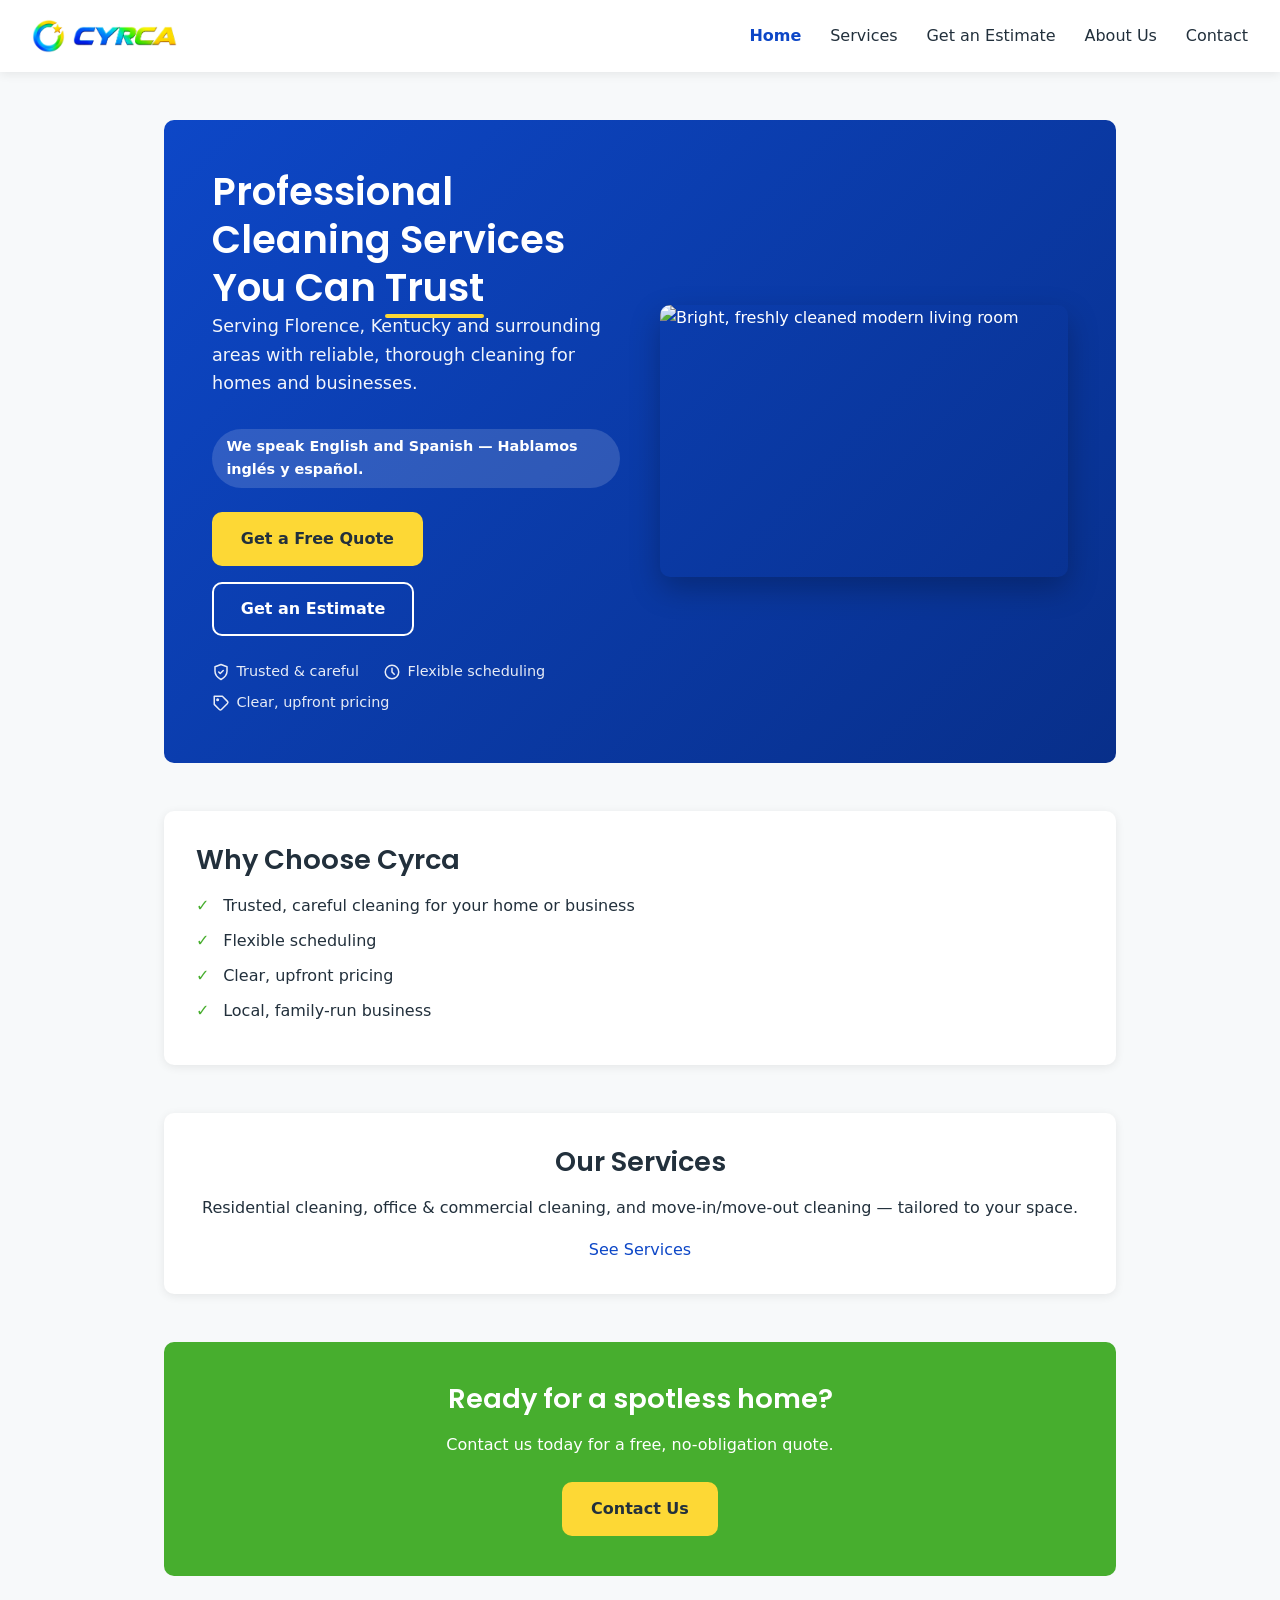
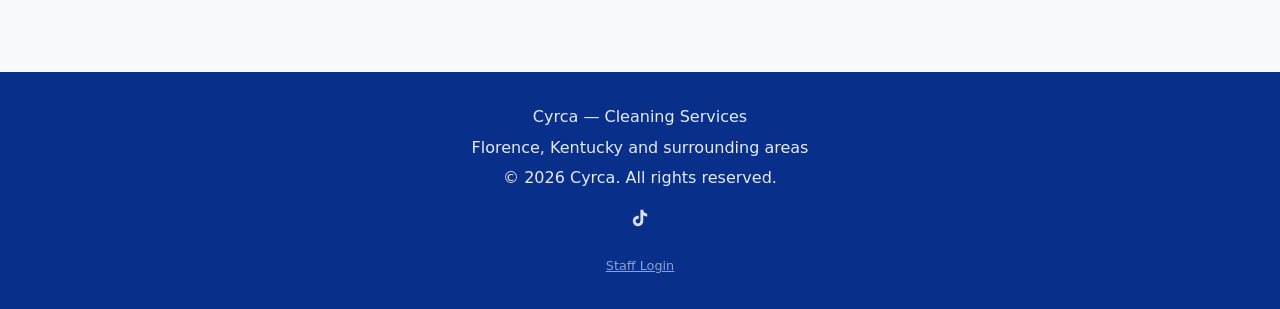
==== index.html @ 917cb7ed "Abrir Staff Login en una pestana nueva Asi el link del panel no navega fuera del sitio publico que e" ====
<!DOCTYPE html>
<html lang="en">
<head>
  <meta charset="UTF-8">
  <meta name="viewport" content="width=device-width, initial-scale=1.0">
  <title>Cyrca | Cleaning Services in Florence, KY</title>
  <meta name="description" content="Cyrca provides reliable, professional residential and commercial cleaning services in Florence, Kentucky and surrounding areas. Get your free quote today.">
  <link rel="preconnect" href="https://fonts.googleapis.com">
  <link rel="preconnect" href="https://fonts.gstatic.com" crossorigin>
  <link href="https://fonts.googleapis.com/css2?family=Poppins:wght@600;700&display=swap" rel="stylesheet">
  <link rel="icon" href="img/logo-icon.png" type="image/png">
  <link rel="stylesheet" href="css/style.css?v=21">
</head>
<body>

  <header>
    <a href="index.html" class="logo">
      <img src="img/logo-icon.png" alt="" class="logo-icon">
      <img src="img/logo-wordmark.png" alt="Cyrca" class="logo-wordmark">
    </a>
    <button class="nav-toggle" id="navToggle" aria-expanded="false" aria-controls="navMenu" aria-label="Toggle menu">
      <span></span><span></span><span></span>
    </button>
    <nav>
      <ul id="navMenu">
        <li><a href="index.html">Home</a></li>
        <li><a href="servicios.html">Services</a></li>
        <li><a href="calculadora.html">Get an Estimate</a></li>
        <li><a href="sobre-nosotros.html">About Us</a></li>
        <li><a href="contacto.html">Contact</a></li>
      </ul>
    </nav>
  </header>

  <main>
    <section class="hero">
      <div class="hero-content">
        <h1>Professional Cleaning Services You Can <span class="accent">Trust</span></h1>
        <p>Serving Florence, Kentucky and surrounding areas with reliable, thorough cleaning for homes and businesses.</p>
        <p class="lang-note lang-note-hero">We speak English and Spanish — Hablamos inglés y español.</p>
        <div class="hero-actions">
          <a href="contacto.html" class="button">Get a Free Quote</a>
          <a href="calculadora.html" class="button button-outline">Get an Estimate</a>
        </div>
        <ul class="hero-trust">
          <li>
            <svg viewBox="0 0 24 24" width="18" height="18" fill="none" stroke="currentColor" stroke-width="2" stroke-linecap="round" stroke-linejoin="round" aria-hidden="true"><path d="M12 2 4 5v6c0 5 3.5 8.5 8 11 4.5-2.5 8-6 8-11V5l-8-3Z"/><path d="m9 12 2 2 4-4"/></svg>
            Trusted &amp; careful
          </li>
          <li>
            <svg viewBox="0 0 24 24" width="18" height="18" fill="none" stroke="currentColor" stroke-width="2" stroke-linecap="round" stroke-linejoin="round" aria-hidden="true"><circle cx="12" cy="12" r="9"/><path d="M12 7v5l3 3"/></svg>
            Flexible scheduling
          </li>
          <li>
            <svg viewBox="0 0 24 24" width="18" height="18" fill="none" stroke="currentColor" stroke-width="2" stroke-linecap="round" stroke-linejoin="round" aria-hidden="true"><path d="M20.6 12.6 12.6 20.6a2 2 0 0 1-2.8 0L3 13.8V3h10.8l6.8 6.8a2 2 0 0 1 0 2.8Z"/><circle cx="7.5" cy="7.5" r="1"/></svg>
            Clear, upfront pricing
          </li>
        </ul>
      </div>
      <div class="hero-image">
        <img src="https://images.pexels.com/photos/6180674/pexels-photo-6180674.jpeg?auto=compress&amp;cs=tinysrgb&amp;w=1200" alt="Bright, freshly cleaned modern living room" loading="lazy" width="1200" height="800">
      </div>
    </section>

    <section class="why-us">
      <h2>Why Choose Cyrca</h2>
      <ul class="checklist">
        <li>Trusted, careful cleaning for your home or business</li>
        <li>Flexible scheduling</li>
        <li>Clear, upfront pricing</li>
        <li>Local, family-run business</li>
      </ul>
    </section>

    <section class="services-preview">
      <h2>Our Services</h2>
      <p>Residential cleaning, office &amp; commercial cleaning, and move-in/move-out cleaning — tailored to your space.</p>
      <a href="servicios.html">See Services</a>
    </section>

    <section class="cta">
      <h2>Ready for a spotless home?</h2>
      <p>Contact us today for a free, no-obligation quote.</p>
      <a href="contacto.html" class="button">Contact Us</a>
    </section>
  </main>

  <footer>
    <p>Cyrca — Cleaning Services</p>
    <p>Florence, Kentucky and surrounding areas</p>
    <p>&copy; 2026 Cyrca. All rights reserved.</p>
    <div class="social-links">
      <a href="https://www.tiktok.com/@cyrcacleaningserv" target="_blank" rel="noopener" aria-label="TikTok" class="social-link">
        <svg viewBox="0 0 24 24" width="22" height="22" fill="currentColor" aria-hidden="true">
          <path d="M16.6 5.82s.51.5 0 0A4.278 4.278 0 0 1 15.54 3h-3.09v12.4a2.592 2.592 0 0 1-2.59 2.5c-1.42 0-2.6-1.16-2.6-2.6 0-1.72 1.66-3.01 3.37-2.48V9.66c-3.45-.46-6.47 2.22-6.47 5.64 0 3.33 2.76 5.7 5.69 5.7 3.14 0 5.69-2.55 5.69-5.7V9.01a7.35 7.35 0 0 0 4.3 1.38V7.3s-1.88.09-3.24-1.48z"/>
        </svg>
      </a>
    </div>
    <a href="portal/login.html" class="staff-login-link" target="_blank" rel="noopener">Staff Login</a>
  </footer>

  <script src="js/main.js?v=20"></script>
</body>
</html>
---- css/style.css ----
/* ===== Variables de marca ===== */
:root {
  --color-blue: #0d47c7;
  --color-blue-dark: #082f8a;
  --color-green: #47ae2e;
  --color-green-dark: #338021;
  --color-yellow: #fdd835;
  --color-yellow-dark: #e0bd00;
  --color-white: #ffffff;
  --color-bg: #f7f9fa;
  --color-text: #22303c;
  --color-text-light: #5a6b76;
  --radius: 10px;
  --shadow: 0 2px 10px rgba(0, 0, 0, 0.08);
  --font-heading: "Poppins", system-ui, sans-serif;
  --font-body: system-ui, -apple-system, "Segoe UI", Roboto, sans-serif;
}

/* ===== Reset básico ===== */
* {
  box-sizing: border-box;
  margin: 0;
  padding: 0;
}

body {
  font-family: var(--font-body);
  color: var(--color-text);
  background-color: var(--color-bg);
  line-height: 1.6;
}

h1, h2, h3 {
  font-family: var(--font-heading);
  font-weight: 600;
  line-height: 1.25;
}

h1 { font-size: 2.4rem; }
h2 { font-size: 1.7rem; margin-bottom: 1rem; }
h3 { font-size: 1.15rem; }

p { margin-bottom: 1rem; }

a {
  color: var(--color-blue);
  text-decoration: none;
}

a:hover { text-decoration: underline; }

img { max-width: 100%; display: block; }

/* ===== Botones ===== */
.button {
  display: inline-block;
  background-color: var(--color-yellow);
  color: var(--color-text);
  font-weight: 600;
  padding: 0.9rem 1.8rem;
  border-radius: var(--radius);
  text-decoration: none;
  transition: background-color 0.2s ease, transform 0.2s ease;
}

.button:hover {
  background-color: var(--color-yellow-dark);
  text-decoration: none;
  transform: translateY(-2px);
}

/* ===== Header ===== */
header {
  display: flex;
  flex-wrap: wrap;
  align-items: center;
  justify-content: space-between;
  gap: 1rem;
  padding: 1.2rem 2rem;
  background-color: var(--color-white);
  box-shadow: var(--shadow);
  position: sticky;
  top: 0;
  z-index: 10;
}

.logo {
  display: flex;
  align-items: center;
  gap: 0.5rem;
}

.logo-icon {
  height: 34px;
  width: auto;
}

.logo-wordmark {
  height: 20px;
  width: auto;
}

nav ul {
  list-style: none;
  display: flex;
  flex-wrap: wrap;
  gap: 1.8rem;
}

nav a {
  color: var(--color-text);
  font-weight: 500;
}

nav a:hover {
  color: var(--color-blue);
  text-decoration: none;
}

nav a.active {
  color: var(--color-blue);
  font-weight: 700;
}

/* ===== Boton hamburguesa (oculto en escritorio) ===== */
.nav-toggle {
  display: none;
  flex-direction: column;
  gap: 5px;
  background: none;
  border: none;
  cursor: pointer;
  padding: 0.4rem;
}

.nav-toggle span {
  width: 26px;
  height: 3px;
  background-color: var(--color-blue);
  border-radius: 2px;
}

/* ===== Layout general de secciones ===== */
main {
  max-width: 1000px;
  margin: 0 auto;
  padding: 3rem 1.5rem;
}

section {
  margin-bottom: 3rem;
}

.page-header {
  text-align: center;
  margin-bottom: 2.5rem;
}

.page-header p {
  color: var(--color-text-light);
  max-width: 600px;
  margin: 0 auto;
}

.lang-note,
.page-header p.lang-note {
  display: inline-block;
  color: var(--color-blue);
  font-weight: 600;
  font-size: 0.95rem;
  background-color: var(--color-bg);
  padding: 0.4rem 0.9rem;
  border-radius: 999px;
  margin: 0.5rem auto 0;
  max-width: none;
}

.hero p.lang-note-hero {
  color: var(--color-white);
  background-color: rgba(255, 255, 255, 0.15);
  font-size: 0.9rem;
  max-width: none;
  opacity: 1;
}

/* ===== Hero (portada) ===== */
.hero {
  background: linear-gradient(135deg, var(--color-blue), var(--color-blue-dark));
  color: var(--color-white);
  padding: 3rem;
  border-radius: var(--radius);
  display: flex;
  align-items: center;
  gap: 2.5rem;
  flex-wrap: wrap;
}

.hero-content {
  flex: 1 1 320px;
}

.hero-image {
  flex: 1 1 320px;
}

.hero-image img {
  width: 100%;
  height: auto;
  display: block;
  border-radius: var(--radius);
  box-shadow: 0 12px 30px rgba(0, 0, 0, 0.25);
}

.hero p {
  font-size: 1.1rem;
  margin-bottom: 1.5rem;
  opacity: 0.95;
}

.hero .accent {
  position: relative;
}

.hero .accent::after {
  content: "";
  position: absolute;
  left: 0;
  right: 0;
  bottom: -4px;
  height: 4px;
  border-radius: 2px;
  background-color: var(--color-yellow);
}

.hero-actions {
  display: flex;
  justify-content: flex-start;
  flex-wrap: wrap;
  gap: 1rem;
  margin-bottom: 1.5rem;
}

.button-outline {
  background-color: transparent;
  border: 2px solid var(--color-white);
  color: var(--color-white);
  padding: calc(0.9rem - 2px) calc(1.8rem - 2px);
}

.button-outline:hover {
  background-color: rgba(255, 255, 255, 0.15);
  color: var(--color-white);
}

.hero-trust {
  display: flex;
  justify-content: flex-start;
  flex-wrap: wrap;
  gap: 0.5rem 1.5rem;
  list-style: none;
  font-size: 0.9rem;
  opacity: 0.9;
}

.hero-trust li {
  display: flex;
  align-items: center;
  gap: 0.4rem;
}

.hero-trust svg {
  flex-shrink: 0;
}

/* ===== Tarjetas blancas de contenido ===== */
.why-us,
.services-preview,
.pricing-box,
.service-area,
.story,
.values,
.contact-form,
.calculator-box,
.invoice-form,
.invoice-preview {
  background-color: var(--color-white);
  border-radius: var(--radius);
  box-shadow: var(--shadow);
  padding: 2rem;
}

/* Tarjetas de servicio con foto arriba */
.service-details {
  background-color: var(--color-white);
  border-radius: var(--radius);
  box-shadow: var(--shadow);
  overflow: hidden;
}

.service-details img {
  width: 100%;
  height: 220px;
  object-fit: cover;
  display: block;
}

.service-details-content {
  padding: 2rem;
}

.hidden {
  display: none;
}

.services-preview,
.pricing-box,
.service-area {
  text-align: center;
}

/* ===== Listas con check verde ===== */
.checklist {
  list-style: none;
}

.checklist li {
  padding-left: 1.7rem;
  position: relative;
  margin-bottom: 0.6rem;
}

.starting-price {
  margin-top: 1rem;
  padding-top: 1rem;
  border-top: 1px solid var(--color-bg);
  color: var(--color-text-light);
}

.starting-price strong {
  color: var(--color-blue);
  font-size: 1.15rem;
}

.checklist li::before {
  content: "✓";
  color: var(--color-green);
  font-weight: 700;
  position: absolute;
  left: 0;
}

/* ===== Sección de valores (about) ===== */
.values ul {
  list-style: none;
  display: grid;
  gap: 1.2rem;
}

.values li strong {
  color: var(--color-blue);
}

/* ===== CTA (llamada a la acción) ===== */
.cta {
  background-color: var(--color-green);
  color: var(--color-white);
  text-align: center;
  padding: 2.5rem 2rem;
  border-radius: var(--radius);
}

.cta .button {
  margin-top: 0.5rem;
}

/* ===== Opciones de contacto ===== */
.contact-options ul {
  list-style: none;
  display: flex;
  flex-wrap: wrap;
  gap: 1.2rem;
}

.contact-options li {
  flex: 1 1 200px;
  background-color: var(--color-white);
  border-radius: var(--radius);
  box-shadow: var(--shadow);
  padding: 1.5rem;
  text-align: center;
  border-top: 4px solid var(--color-blue);
}

.contact-options li:nth-child(1) { border-top-color: var(--color-green); }
.contact-options li:nth-child(2) { border-top-color: var(--color-blue); }
.contact-options li:nth-child(3) { border-top-color: var(--color-yellow); }
.contact-options li:nth-child(4) { border-top-color: var(--color-green); }

.contact-options li p {
  margin-bottom: 0;
}

/* ===== Mapa de zona de servicio ===== */
.map-embed {
  position: relative;
  width: 100%;
  padding-top: 50%;
  margin-top: 1.5rem;
  border-radius: var(--radius);
  overflow: hidden;
  box-shadow: var(--shadow);
}

.map-embed iframe {
  position: absolute;
  top: 0;
  left: 0;
  width: 100%;
  height: 100%;
  border: 0;
}

/* ===== Formulario de contacto ===== */
.contact-form label {
  display: block;
  font-weight: 600;
  margin-top: 1rem;
  margin-bottom: 0.3rem;
}

.contact-form input,
.contact-form textarea {
  width: 100%;
  padding: 0.7rem;
  border: 1px solid #d3dbe0;
  border-radius: 6px;
  font-family: var(--font-body);
  font-size: 1rem;
}

.contact-form input:focus,
.contact-form textarea:focus {
  outline: none;
  border-color: var(--color-blue);
}

.contact-form button {
  margin-top: 1.3rem;
  background-color: var(--color-blue);
  color: var(--color-white);
  border: none;
  font-weight: 600;
  font-size: 1rem;
  padding: 0.9rem 1.8rem;
  border-radius: var(--radius);
  cursor: pointer;
  transition: background-color 0.2s ease;
}

.contact-form button:hover {
  background-color: var(--color-blue-dark);
}

.contact-form .note {
  color: var(--color-text-light);
  font-size: 0.9rem;
  margin-top: 0.8rem;
}

.field-error {
  display: block;
  color: #c0392b;
  font-size: 0.85rem;
  margin-top: 0.25rem;
  min-height: 1.1em;
}

.contact-form input.invalid,
.contact-form textarea.invalid {
  border-color: #c0392b;
}

.form-feedback {
  margin-top: 1rem;
  font-weight: 600;
}

.form-feedback.success {
  color: var(--color-green-dark);
}

/* ===== Calculadora de precios ===== */
.calculator-box h2 {
  margin-bottom: 0.5rem;
}

.calculator-box .calc-label {
  display: block;
  font-weight: 600;
  margin-top: 1.2rem;
  margin-bottom: 0.6rem;
}

/* Selector tipo "pastilla" (radio buttons disfrazados de botones) */
.option-group {
  display: flex;
  gap: 0.75rem;
  flex-wrap: wrap;
}

.option-group input[type="radio"] {
  position: absolute;
  opacity: 0;
  width: 0;
  height: 0;
}

.option-group label {
  flex: 1 1 120px;
  text-align: center;
  padding: 0.75rem 0.5rem;
  border: 2px solid #d3dbe0;
  border-radius: 10px;
  cursor: pointer;
  font-weight: 600;
  color: var(--color-text);
  transition: border-color 0.15s ease, background-color 0.15s ease, color 0.15s ease;
}

.option-group label span {
  display: block;
  font-weight: 400;
  font-size: 0.8rem;
  color: var(--color-text-light);
  margin-top: 0.15rem;
}

.option-group input[type="radio"]:checked + label {
  border-color: var(--color-blue);
  background-color: rgba(13, 71, 199, 0.06);
  color: var(--color-blue);
}

.option-group input[type="radio"]:checked + label span {
  color: var(--color-blue);
  opacity: 0.85;
}

.option-group input[type="radio"]:focus-visible + label {
  outline: 2px solid var(--color-blue);
  outline-offset: 2px;
}

.option-group label:hover {
  border-color: var(--color-blue);
}

.price-result {
  margin-top: 2rem;
  padding: 1.5rem;
  background-color: var(--color-bg);
  border-radius: var(--radius);
  text-align: center;
}

.price-label {
  display: block;
  color: var(--color-text-light);
  font-size: 0.95rem;
  margin-bottom: 0.3rem;
}

.price-value {
  font-family: var(--font-heading);
  font-size: 2.5rem;
  font-weight: 700;
  color: var(--color-blue);
}

.calculator-box .note {
  color: var(--color-text-light);
  font-size: 0.9rem;
  margin-top: 1rem;
}

.calculator-box .button {
  margin-top: 1.5rem;
}

/* ===== Otros servicios (pagina de estimado) ===== */
.other-estimates {
  background-color: var(--color-white);
  border-radius: var(--radius);
  box-shadow: var(--shadow);
  padding: 2rem;
}

.other-estimates-grid {
  display: grid;
  grid-template-columns: repeat(auto-fit, minmax(220px, 1fr));
  gap: 1.5rem;
  margin-top: 1rem;
}

.estimate-card {
  background-color: var(--color-bg);
  border-radius: var(--radius);
  padding: 1.5rem;
  text-align: center;
}

.estimate-card svg {
  color: var(--color-blue);
  margin-bottom: 0.5rem;
}

.estimate-card h3 {
  margin-bottom: 0.5rem;
}

.estimate-card strong {
  color: var(--color-blue);
  font-size: 1.3rem;
}

.button-outline-blue {
  display: inline-block;
  background-color: transparent;
  border: 2px solid var(--color-blue);
  color: var(--color-blue);
  font-weight: 600;
  padding: calc(0.9rem - 2px) calc(1.4rem - 2px);
  border-radius: var(--radius);
  text-decoration: none;
  margin-top: 0.8rem;
  transition: background-color 0.2s ease;
}

.button-outline-blue:hover {
  background-color: rgba(13, 71, 199, 0.08);
  text-decoration: none;
}

/* ===== Formulario de factura ===== */
.invoice-form label {
  display: block;
  font-weight: 600;
  margin-top: 1rem;
  margin-bottom: 0.3rem;
}

.invoice-form input,
.invoice-form select,
.invoice-form textarea {
  width: 100%;
  padding: 0.7rem;
  border: 1px solid #d3dbe0;
  border-radius: 6px;
  font-family: var(--font-body);
  font-size: 1rem;
  background-color: var(--color-white);
}

.invoice-form input.invalid,
.invoice-form select.invalid {
  border-color: #c0392b;
}

.invoice-form .button {
  margin-top: 1.5rem;
}

/* ===== Vista previa de la factura ===== */
.invoice-preview {
  margin-top: 2rem;
}

.invoice-header {
  display: flex;
  flex-wrap: wrap;
  justify-content: space-between;
  gap: 1.5rem;
  padding-bottom: 1.5rem;
  margin-bottom: 1.5rem;
  border-bottom: 2px solid var(--color-bg);
}

.invoice-meta {
  text-align: right;
}

.invoice-bill-to {
  margin-bottom: 1.5rem;
}

.invoice-table {
  width: 100%;
  border-collapse: collapse;
  margin-bottom: 1.5rem;
}

.invoice-table th,
.invoice-table td {
  text-align: left;
  padding: 0.8rem 0;
  border-bottom: 1px solid var(--color-bg);
}

.invoice-table th:last-child,
.invoice-table td:last-child {
  text-align: right;
}

.invoice-table .invoice-total td {
  font-weight: 700;
  font-size: 1.2rem;
  color: var(--color-blue);
  border-bottom: none;
}

.invoice-notes {
  color: var(--color-text-light);
  font-size: 0.95rem;
}

.invoice-thanks {
  font-weight: 600;
  margin-top: 1rem;
}

/* ===== Estilos solo para cuando se imprime ===== */
@media print {
  .no-print {
    display: none !important;
  }

  body {
    background-color: var(--color-white);
  }

  .invoice-preview {
    box-shadow: none;
    padding: 0;
  }
}

/* ===== Footer ===== */
footer {
  background-color: var(--color-blue-dark);
  color: var(--color-white);
  text-align: center;
  padding: 2rem 1.5rem;
}

footer p {
  margin-bottom: 0.3rem;
  opacity: 0.9;
}

.social-links {
  display: flex;
  justify-content: center;
  gap: 1rem;
  margin-top: 1rem;
}

.social-link {
  color: var(--color-white);
  opacity: 0.85;
  transition: opacity 0.2s ease, color 0.2s ease;
}

.social-link:hover {
  opacity: 1;
  color: var(--color-yellow);
  text-decoration: none;
}

.staff-login-link {
  display: inline-block;
  margin-top: 1.2rem;
  color: var(--color-white);
  opacity: 0.55;
  font-size: 0.8rem;
  text-decoration: underline;
}

.staff-login-link:hover {
  opacity: 0.9;
}

/* ===== Responsive: pantallas chicas ===== */
@media (max-width: 768px) {
  .nav-toggle {
    display: flex;
  }

  nav {
    width: 100%;
  }

  nav ul {
    display: none;
    flex-direction: column;
    gap: 0;
    margin-top: 1rem;
  }

  nav ul.nav-open {
    display: flex;
  }

  nav ul li {
    padding: 0.6rem 0;
    border-top: 1px solid #e5e9eb;
  }

  h1 { font-size: 1.9rem; }

  main {
    padding: 2rem 1.2rem;
  }

  .hero {
    padding: 3rem 1.5rem;
  }
}
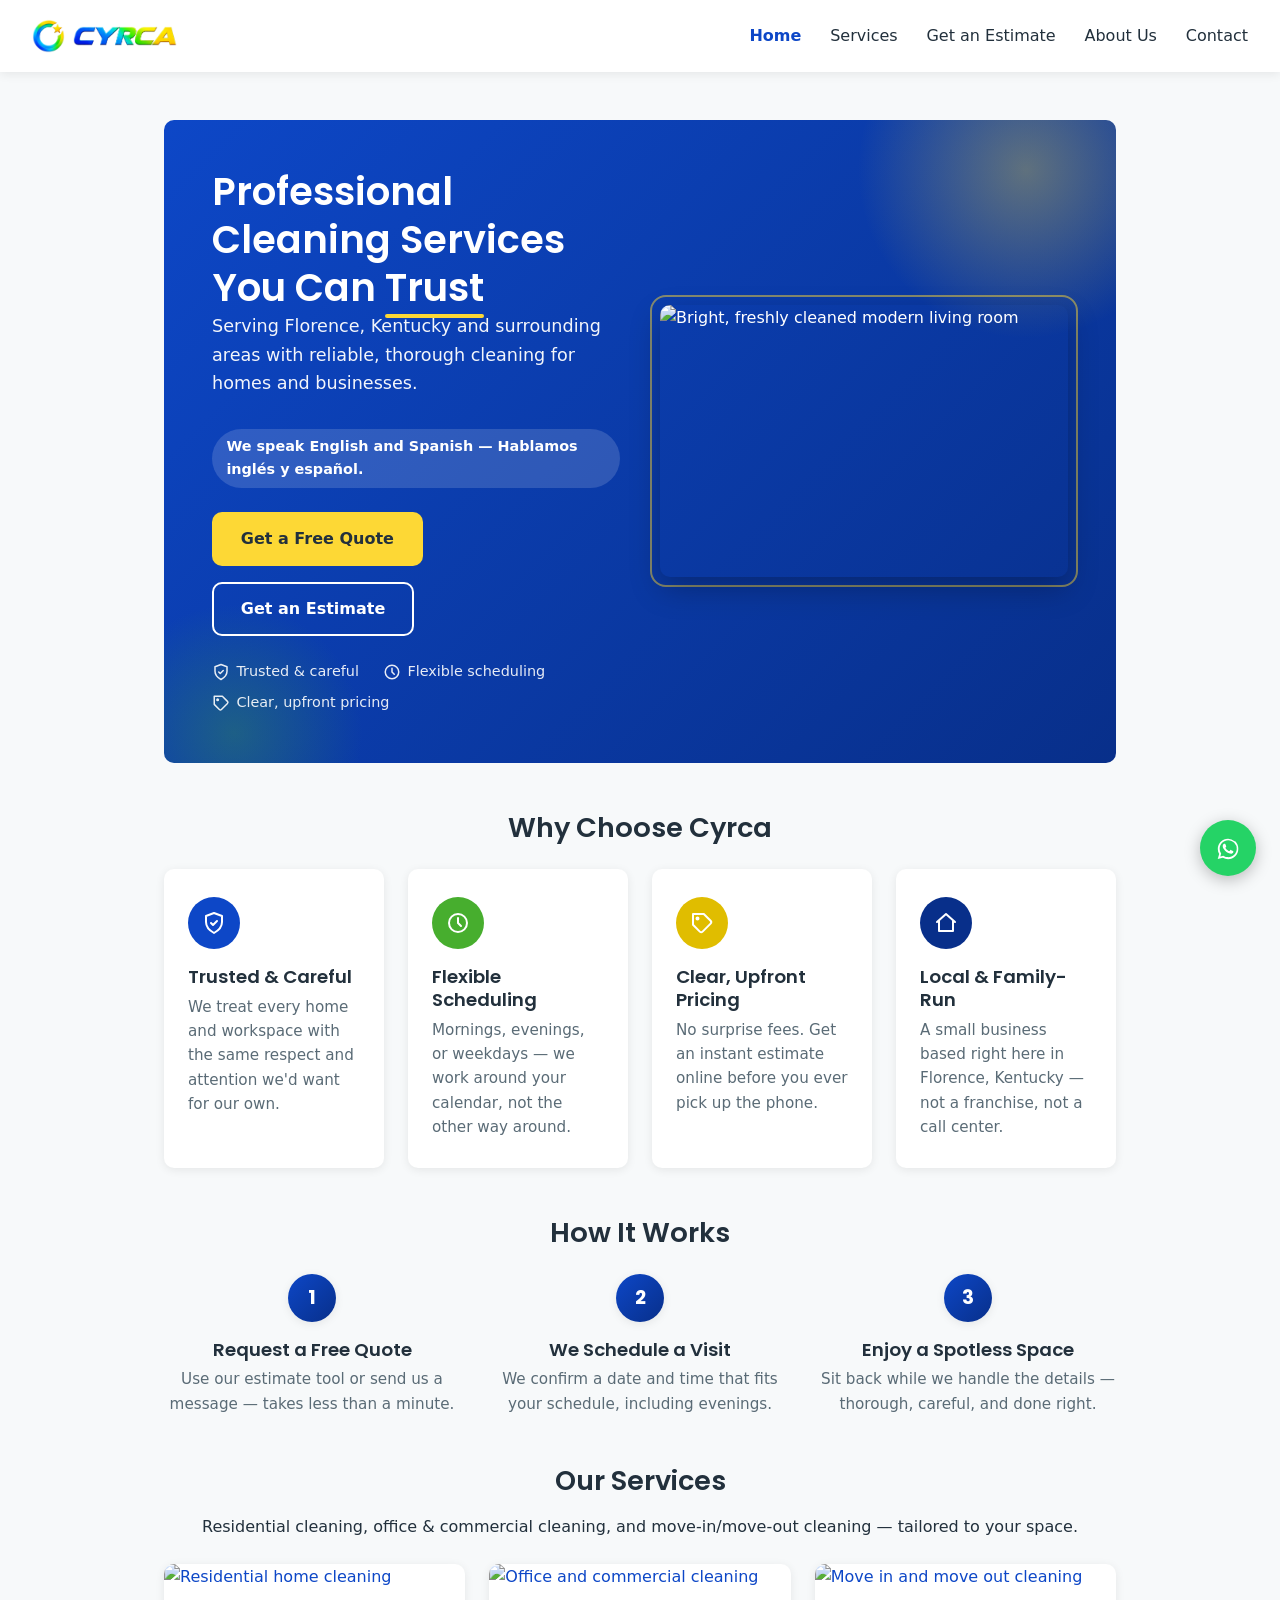
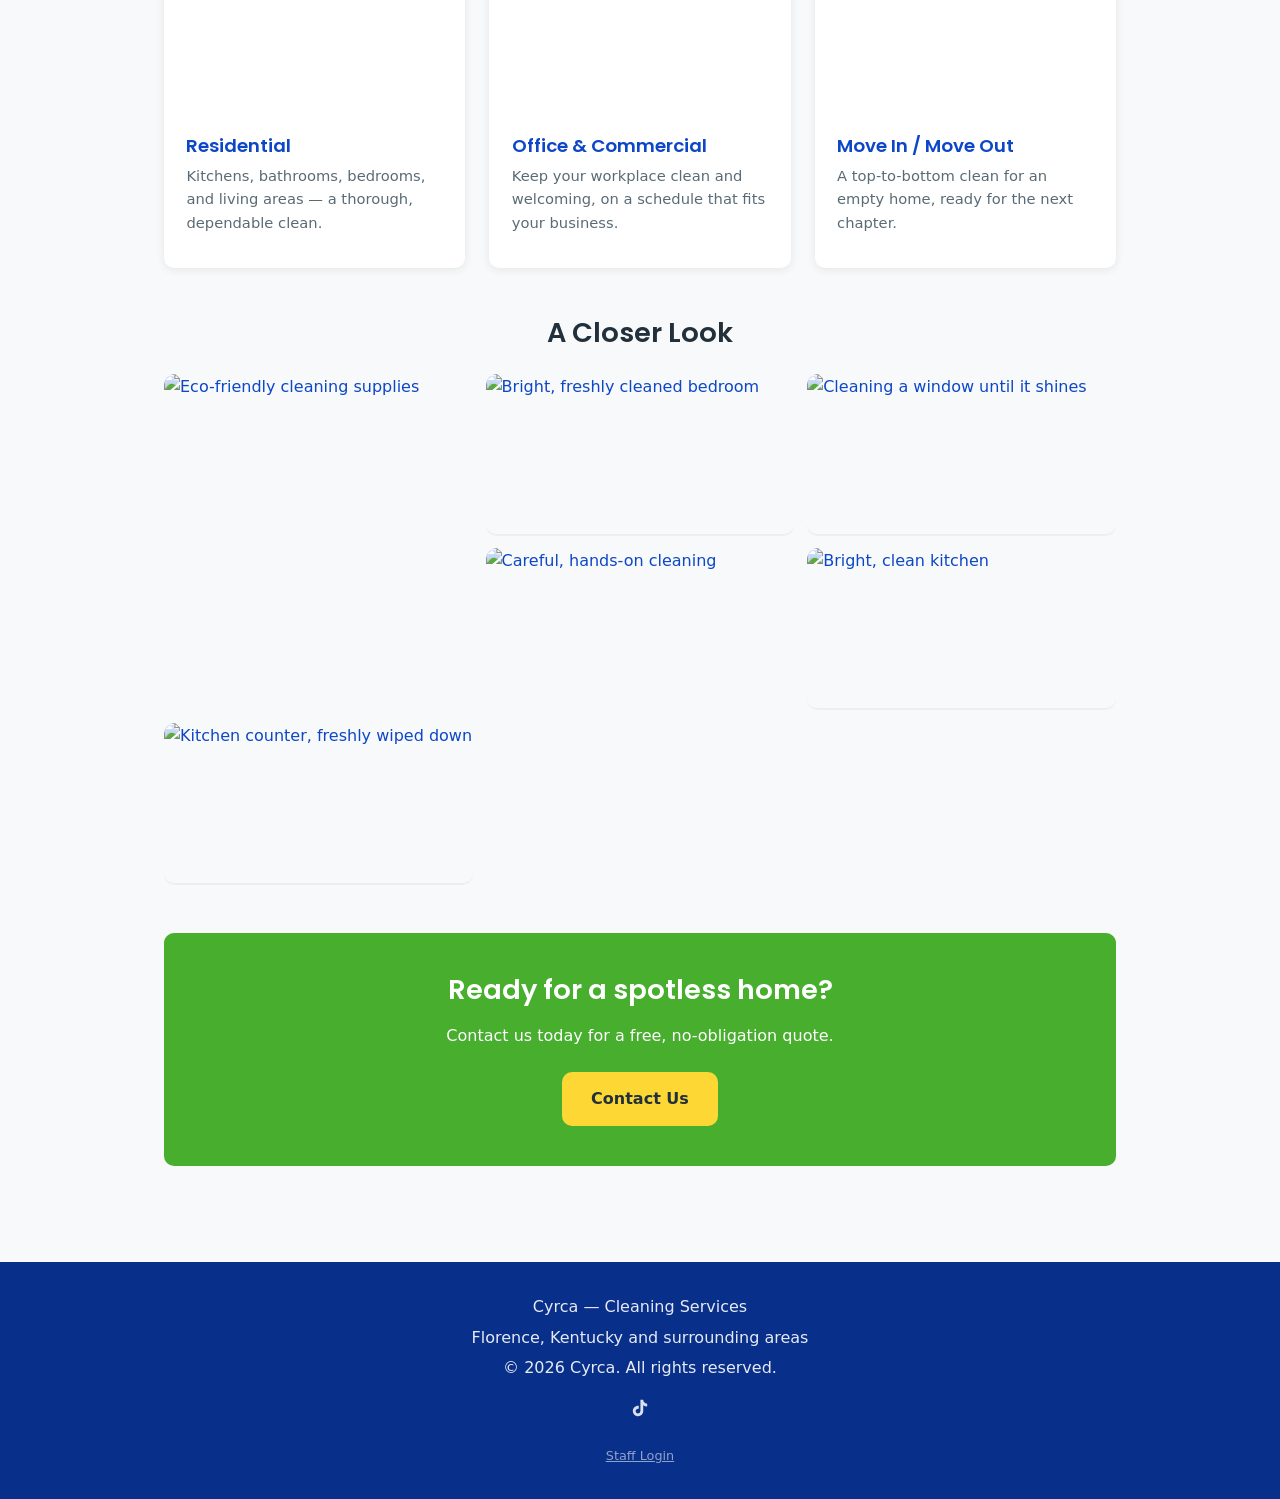
==== commit 3a33e285: "Rediseño visual del sitio público: más color, imágenes y animaciones - Tarjetas con íconos de color " ====
--- a/index.html
+++ b/index.html
@@ -9,7 +9,7 @@
   <link rel="preconnect" href="https://fonts.gstatic.com" crossorigin>
   <link href="https://fonts.googleapis.com/css2?family=Poppins:wght@600;700&display=swap" rel="stylesheet">
   <link rel="icon" href="img/logo-icon.png" type="image/png">
-  <link rel="stylesheet" href="css/style.css?v=21">
+  <link rel="stylesheet" href="css/style.css?v=22">
 </head>
 <body>
 
@@ -62,28 +62,113 @@
       </div>
     </section>
 
-    <section class="why-us">
+    <section class="why-us reveal">
       <h2>Why Choose Cyrca</h2>
-      <ul class="checklist">
-        <li>Trusted, careful cleaning for your home or business</li>
-        <li>Flexible scheduling</li>
-        <li>Clear, upfront pricing</li>
-        <li>Local, family-run business</li>
-      </ul>
+      <div class="feature-grid">
+        <div class="feature-card">
+          <div class="feature-icon">
+            <svg viewBox="0 0 24 24" width="24" height="24" fill="none" stroke="currentColor" stroke-width="2" stroke-linecap="round" stroke-linejoin="round" aria-hidden="true"><path d="M12 2 4 5v6c0 5 3.5 8.5 8 11 4.5-2.5 8-6 8-11V5l-8-3Z"/><path d="m9 12 2 2 4-4"/></svg>
+          </div>
+          <h3>Trusted &amp; Careful</h3>
+          <p>We treat every home and workspace with the same respect and attention we'd want for our own.</p>
+        </div>
+        <div class="feature-card">
+          <div class="feature-icon">
+            <svg viewBox="0 0 24 24" width="24" height="24" fill="none" stroke="currentColor" stroke-width="2" stroke-linecap="round" stroke-linejoin="round" aria-hidden="true"><circle cx="12" cy="12" r="9"/><path d="M12 7v5l3 3"/></svg>
+          </div>
+          <h3>Flexible Scheduling</h3>
+          <p>Mornings, evenings, or weekdays — we work around your calendar, not the other way around.</p>
+        </div>
+        <div class="feature-card">
+          <div class="feature-icon">
+            <svg viewBox="0 0 24 24" width="24" height="24" fill="none" stroke="currentColor" stroke-width="2" stroke-linecap="round" stroke-linejoin="round" aria-hidden="true"><path d="M20.6 12.6 12.6 20.6a2 2 0 0 1-2.8 0L3 13.8V3h10.8l6.8 6.8a2 2 0 0 1 0 2.8Z"/><circle cx="7.5" cy="7.5" r="1"/></svg>
+          </div>
+          <h3>Clear, Upfront Pricing</h3>
+          <p>No surprise fees. Get an instant estimate online before you ever pick up the phone.</p>
+        </div>
+        <div class="feature-card">
+          <div class="feature-icon">
+            <svg viewBox="0 0 24 24" width="24" height="24" fill="none" stroke="currentColor" stroke-width="2" stroke-linecap="round" stroke-linejoin="round" aria-hidden="true"><path d="m3 11 9-8 9 8"/><path d="M5 10v10h14V10"/></svg>
+          </div>
+          <h3>Local &amp; Family-Run</h3>
+          <p>A small business based right here in Florence, Kentucky — not a franchise, not a call center.</p>
+        </div>
+      </div>
     </section>
 
-    <section class="services-preview">
+    <section class="reveal">
+      <h2 style="text-align: center;">How It Works</h2>
+      <div class="process-steps">
+        <div class="process-step">
+          <div class="process-step-number">1</div>
+          <h3>Request a Free Quote</h3>
+          <p>Use our estimate tool or send us a message — takes less than a minute.</p>
+        </div>
+        <div class="process-step">
+          <div class="process-step-number">2</div>
+          <h3>We Schedule a Visit</h3>
+          <p>We confirm a date and time that fits your schedule, including evenings.</p>
+        </div>
+        <div class="process-step">
+          <div class="process-step-number">3</div>
+          <h3>Enjoy a Spotless Space</h3>
+          <p>Sit back while we handle the details — thorough, careful, and done right.</p>
+        </div>
+      </div>
+    </section>
+
+    <section class="services-preview reveal">
       <h2>Our Services</h2>
       <p>Residential cleaning, office &amp; commercial cleaning, and move-in/move-out cleaning — tailored to your space.</p>
-      <a href="servicios.html">See Services</a>
+      <div class="service-preview-grid">
+        <a href="servicios.html" class="service-preview-card">
+          <img src="https://images.pexels.com/photos/9462139/pexels-photo-9462139.jpeg?auto=compress&amp;cs=tinysrgb&amp;w=600" alt="Residential home cleaning" loading="lazy" width="600" height="150">
+          <div class="service-preview-card-content">
+            <h3>Residential</h3>
+            <p>Kitchens, bathrooms, bedrooms, and living areas — a thorough, dependable clean.</p>
+          </div>
+        </a>
+        <a href="servicios.html" class="service-preview-card">
+          <img src="https://images.pexels.com/photos/8606292/pexels-photo-8606292.jpeg?auto=compress&amp;cs=tinysrgb&amp;w=600" alt="Office and commercial cleaning" loading="lazy" width="600" height="150">
+          <div class="service-preview-card-content">
+            <h3>Office &amp; Commercial</h3>
+            <p>Keep your workplace clean and welcoming, on a schedule that fits your business.</p>
+          </div>
+        </a>
+        <a href="servicios.html" class="service-preview-card">
+          <img src="https://images.pexels.com/photos/4246119/pexels-photo-4246119.jpeg?auto=compress&amp;cs=tinysrgb&amp;w=600" alt="Move in and move out cleaning" loading="lazy" width="600" height="150">
+          <div class="service-preview-card-content">
+            <h3>Move In / Move Out</h3>
+            <p>A top-to-bottom clean for an empty home, ready for the next chapter.</p>
+          </div>
+        </a>
+      </div>
     </section>
 
-    <section class="cta">
+    <section class="reveal">
+      <h2 style="text-align: center;">A Closer Look</h2>
+      <div class="gallery-grid">
+        <a href="servicios.html"><img src="https://images.pexels.com/photos/9230462/pexels-photo-9230462.jpeg?auto=compress&amp;cs=tinysrgb&amp;w=500" alt="Eco-friendly cleaning supplies" loading="lazy" width="500" height="336"></a>
+        <a href="servicios.html"><img src="https://images.pexels.com/photos/37192232/pexels-photo-37192232.jpeg?auto=compress&amp;cs=tinysrgb&amp;w=500" alt="Bright, freshly cleaned bedroom" loading="lazy" width="500" height="160"></a>
+        <a href="servicios.html"><img src="https://images.pexels.com/photos/9462101/pexels-photo-9462101.jpeg?auto=compress&amp;cs=tinysrgb&amp;w=500" alt="Cleaning a window until it shines" loading="lazy" width="500" height="160"></a>
+        <a href="servicios.html"><img src="https://images.pexels.com/photos/4021256/pexels-photo-4021256.jpeg?auto=compress&amp;cs=tinysrgb&amp;w=500" alt="Careful, hands-on cleaning" loading="lazy" width="500" height="336"></a>
+        <a href="servicios.html"><img src="https://images.pexels.com/photos/3634739/pexels-photo-3634739.jpeg?auto=compress&amp;cs=tinysrgb&amp;w=500" alt="Bright, clean kitchen" loading="lazy" width="500" height="160"></a>
+        <a href="servicios.html"><img src="https://images.pexels.com/photos/10568353/pexels-photo-10568353.jpeg?auto=compress&amp;cs=tinysrgb&amp;w=500" alt="Kitchen counter, freshly wiped down" loading="lazy" width="500" height="160"></a>
+      </div>
+    </section>
+
+    <section class="cta reveal">
       <h2>Ready for a spotless home?</h2>
       <p>Contact us today for a free, no-obligation quote.</p>
       <a href="contacto.html" class="button">Contact Us</a>
     </section>
   </main>
+
+  <a href="https://wa.me/19736410021" target="_blank" rel="noopener" class="whatsapp-float" aria-label="Message us on WhatsApp">
+    <svg viewBox="0 0 24 24" width="28" height="28" fill="#ffffff" aria-hidden="true">
+      <path d="M17.6 6.32A8.86 8.86 0 0 0 12.05 4C7.2 4 3.27 7.93 3.27 12.78c0 1.56.4 3.08 1.18 4.42L3.2 21.5l4.4-1.15a8.8 8.8 0 0 0 4.44 1.2h.01c4.85 0 8.78-3.93 8.78-8.78a8.7 8.7 0 0 0-2.63-6.45Zm-5.55 13.5h-.01a7.3 7.3 0 0 1-3.72-1.02l-.27-.16-2.61.68.7-2.55-.17-.26a7.28 7.28 0 0 1-1.12-3.9c0-4.03 3.28-7.31 7.32-7.31 1.95 0 3.79.76 5.17 2.14a7.26 7.26 0 0 1 2.14 5.18c0 4.04-3.29 7.32-7.33 7.32Zm4-5.48c-.22-.11-1.3-.64-1.5-.72-.2-.07-.35-.11-.5.11-.14.22-.57.72-.7.87-.13.15-.26.16-.48.06-.22-.11-.94-.35-1.79-1.11-.66-.59-1.1-1.31-1.24-1.53-.13-.22-.01-.34.1-.45.1-.1.22-.26.33-.4.11-.13.15-.22.22-.37.07-.15.04-.28-.02-.39-.07-.11-.5-1.2-.68-1.65-.18-.43-.36-.37-.5-.38h-.43c-.15 0-.39.06-.6.28-.2.22-.79.77-.79 1.87s.81 2.17.92 2.32c.11.15 1.6 2.44 3.87 3.42.54.23.96.37 1.29.48.54.17 1.03.15 1.42.09.43-.06 1.3-.53 1.49-1.04.18-.51.18-.94.13-1.03-.05-.1-.2-.15-.42-.26Z"/>
+    </svg>
+  </a>
 
   <footer>
     <p>Cyrca — Cleaning Services</p>
@@ -99,6 +184,6 @@
     <a href="portal/login.html" class="staff-login-link" target="_blank" rel="noopener">Staff Login</a>
   </footer>
 
-  <script src="js/main.js?v=20"></script>
+  <script src="js/main.js?v=21"></script>
 </body>
 </html>
--- a/css/style.css
+++ b/css/style.css
@@ -185,6 +185,7 @@
 
 /* ===== Hero (portada) ===== */
 .hero {
+  position: relative;
   background: linear-gradient(135deg, var(--color-blue), var(--color-blue-dark));
   color: var(--color-white);
   padding: 3rem;
@@ -193,6 +194,46 @@
   align-items: center;
   gap: 2.5rem;
   flex-wrap: wrap;
+  overflow: hidden;
+  isolation: isolate;
+}
+
+.hero::before,
+.hero::after {
+  content: "";
+  position: absolute;
+  border-radius: 50%;
+  z-index: -1;
+  pointer-events: none;
+}
+
+.hero::before {
+  width: 340px;
+  height: 340px;
+  background: radial-gradient(circle, rgba(253, 216, 53, 0.35), transparent 70%);
+  top: -120px;
+  right: -80px;
+}
+
+.hero::after {
+  width: 260px;
+  height: 260px;
+  background: radial-gradient(circle, rgba(71, 174, 46, 0.3), transparent 70%);
+  bottom: -100px;
+  left: -60px;
+}
+
+.hero-image {
+  position: relative;
+}
+
+.hero-image::before {
+  content: "";
+  position: absolute;
+  inset: -10px;
+  border: 2px solid rgba(253, 216, 53, 0.5);
+  border-radius: calc(var(--radius) + 6px);
+  z-index: -1;
 }
 
 .hero-content {
@@ -273,8 +314,6 @@
 }
 
 /* ===== Tarjetas blancas de contenido ===== */
-.why-us,
-.services-preview,
 .pricing-box,
 .service-area,
 .story,
@@ -289,6 +328,237 @@
   padding: 2rem;
 }
 
+.why-us,
+.services-preview {
+  text-align: center;
+}
+
+.why-us h2,
+.services-preview h2 {
+  text-align: center;
+}
+
+/* ===== Tarjetas de caracteristicas (Why Choose Us) ===== */
+.feature-grid {
+  display: grid;
+  grid-template-columns: repeat(auto-fit, minmax(220px, 1fr));
+  gap: 1.5rem;
+  margin-top: 1.5rem;
+  text-align: left;
+}
+
+.feature-card {
+  background-color: var(--color-white);
+  border-radius: var(--radius);
+  box-shadow: var(--shadow);
+  padding: 1.8rem 1.5rem;
+  transition: transform 0.2s ease, box-shadow 0.2s ease;
+}
+
+.feature-card:hover {
+  transform: translateY(-4px);
+  box-shadow: 0 8px 24px rgba(0, 0, 0, 0.12);
+}
+
+.feature-icon {
+  width: 52px;
+  height: 52px;
+  border-radius: 50%;
+  display: flex;
+  align-items: center;
+  justify-content: center;
+  color: var(--color-white);
+  margin-bottom: 1rem;
+}
+
+.feature-card:nth-child(4n+1) .feature-icon { background-color: var(--color-blue); }
+.feature-card:nth-child(4n+2) .feature-icon { background-color: var(--color-green); }
+.feature-card:nth-child(4n+3) .feature-icon { background-color: var(--color-yellow-dark); }
+.feature-card:nth-child(4n+4) .feature-icon { background-color: var(--color-blue-dark); }
+
+.feature-card h3 {
+  margin-bottom: 0.4rem;
+}
+
+.feature-card p {
+  color: var(--color-text-light);
+  margin-bottom: 0;
+  font-size: 0.95rem;
+}
+
+/* ===== Como funciona (pasos numerados) ===== */
+.process-steps {
+  display: grid;
+  grid-template-columns: repeat(auto-fit, minmax(200px, 1fr));
+  gap: 2rem;
+  margin-top: 1.5rem;
+  text-align: center;
+}
+
+.process-step {
+  position: relative;
+}
+
+.process-step-number {
+  width: 48px;
+  height: 48px;
+  margin: 0 auto 1rem;
+  border-radius: 50%;
+  background: linear-gradient(135deg, var(--color-blue), var(--color-blue-dark));
+  color: var(--color-white);
+  font-family: var(--font-heading);
+  font-weight: 700;
+  font-size: 1.2rem;
+  display: flex;
+  align-items: center;
+  justify-content: center;
+  box-shadow: var(--shadow);
+}
+
+.process-step h3 {
+  margin-bottom: 0.4rem;
+}
+
+.process-step p {
+  color: var(--color-text-light);
+  font-size: 0.95rem;
+  margin-bottom: 0;
+}
+
+/* ===== Tarjetas de servicios (portada) ===== */
+.service-preview-grid {
+  display: grid;
+  grid-template-columns: repeat(auto-fit, minmax(230px, 1fr));
+  gap: 1.5rem;
+  margin-top: 1.5rem;
+  text-align: left;
+}
+
+.service-preview-card {
+  background-color: var(--color-white);
+  border-radius: var(--radius);
+  box-shadow: var(--shadow);
+  overflow: hidden;
+  transition: transform 0.2s ease, box-shadow 0.2s ease;
+}
+
+.service-preview-card:hover {
+  transform: translateY(-4px);
+  box-shadow: 0 8px 24px rgba(0, 0, 0, 0.12);
+}
+
+.service-preview-card img {
+  width: 100%;
+  height: 150px;
+  object-fit: cover;
+}
+
+.service-preview-card-content {
+  padding: 1.3rem 1.4rem;
+}
+
+.service-preview-card h3 {
+  margin-bottom: 0.4rem;
+}
+
+.service-preview-card p {
+  color: var(--color-text-light);
+  font-size: 0.92rem;
+  margin-bottom: 0.8rem;
+}
+
+/* ===== Galeria de fotos ===== */
+.gallery-grid {
+  display: grid;
+  grid-template-columns: repeat(3, 1fr);
+  gap: 0.8rem;
+  margin-top: 1.5rem;
+}
+
+.gallery-grid img {
+  width: 100%;
+  height: 160px;
+  object-fit: cover;
+  border-radius: var(--radius);
+  box-shadow: var(--shadow);
+  transition: transform 0.3s ease;
+}
+
+.gallery-grid a {
+  display: block;
+  overflow: hidden;
+  border-radius: var(--radius);
+}
+
+.gallery-grid a:hover img {
+  transform: scale(1.06);
+}
+
+.gallery-grid a:nth-child(1),
+.gallery-grid a:nth-child(4) {
+  grid-row: span 2;
+}
+
+.gallery-grid a:nth-child(1) img,
+.gallery-grid a:nth-child(4) img {
+  height: 100%;
+  min-height: 336px;
+}
+
+/* ===== Fondos de seccion alternados ===== */
+.section-tint {
+  background-color: #eef4ff;
+  border-radius: var(--radius);
+  padding: 2.5rem 2rem;
+}
+
+.section-tint-yellow {
+  background-color: #fffaeb;
+  border-radius: var(--radius);
+  padding: 2.5rem 2rem;
+}
+
+/* ===== Animacion al hacer scroll ===== */
+.reveal {
+  opacity: 0;
+  transform: translateY(24px);
+  transition: opacity 0.6s ease, transform 0.6s ease;
+}
+
+.reveal.reveal-visible {
+  opacity: 1;
+  transform: translateY(0);
+}
+
+@media (prefers-reduced-motion: reduce) {
+  .reveal {
+    opacity: 1;
+    transform: none;
+    transition: none;
+  }
+}
+
+/* ===== Boton flotante de WhatsApp ===== */
+.whatsapp-float {
+  position: fixed;
+  bottom: 1.5rem;
+  right: 1.5rem;
+  width: 56px;
+  height: 56px;
+  background-color: #25d366;
+  border-radius: 50%;
+  display: flex;
+  align-items: center;
+  justify-content: center;
+  box-shadow: 0 4px 16px rgba(0, 0, 0, 0.25);
+  z-index: 100;
+  transition: transform 0.2s ease;
+}
+
+.whatsapp-float:hover {
+  transform: scale(1.08);
+}
+
 /* Tarjetas de servicio con foto arriba */
 .service-details {
   background-color: var(--color-white);
@@ -358,6 +628,29 @@
 
 .values li strong {
   color: var(--color-blue);
+}
+
+/* ===== Historia con foto al costado (about) ===== */
+.story-split {
+  display: flex;
+  align-items: center;
+  gap: 2.5rem;
+  flex-wrap: wrap;
+}
+
+.story-split-text {
+  flex: 1 1 320px;
+}
+
+.story-split-image {
+  flex: 1 1 280px;
+}
+
+.story-split-image img {
+  width: 100%;
+  height: auto;
+  border-radius: var(--radius);
+  box-shadow: var(--shadow);
 }
 
 /* ===== CTA (llamada a la acción) ===== */
@@ -558,7 +851,7 @@
 .price-result {
   margin-top: 2rem;
   padding: 1.5rem;
-  background-color: var(--color-bg);
+  background: linear-gradient(135deg, #eef4ff, #fffaeb);
   border-radius: var(--radius);
   text-align: center;
 }
@@ -824,4 +1117,25 @@
   .hero {
     padding: 3rem 1.5rem;
   }
-}
+
+  .gallery-grid {
+    grid-template-columns: repeat(2, 1fr);
+  }
+
+  .gallery-grid a:nth-child(1) img,
+  .gallery-grid a:nth-child(4) img {
+    min-height: 220px;
+  }
+
+  .whatsapp-float {
+    bottom: 1rem;
+    right: 1rem;
+    width: 50px;
+    height: 50px;
+  }
+
+  .section-tint,
+  .section-tint-yellow {
+    padding: 2rem 1.3rem;
+  }
+}
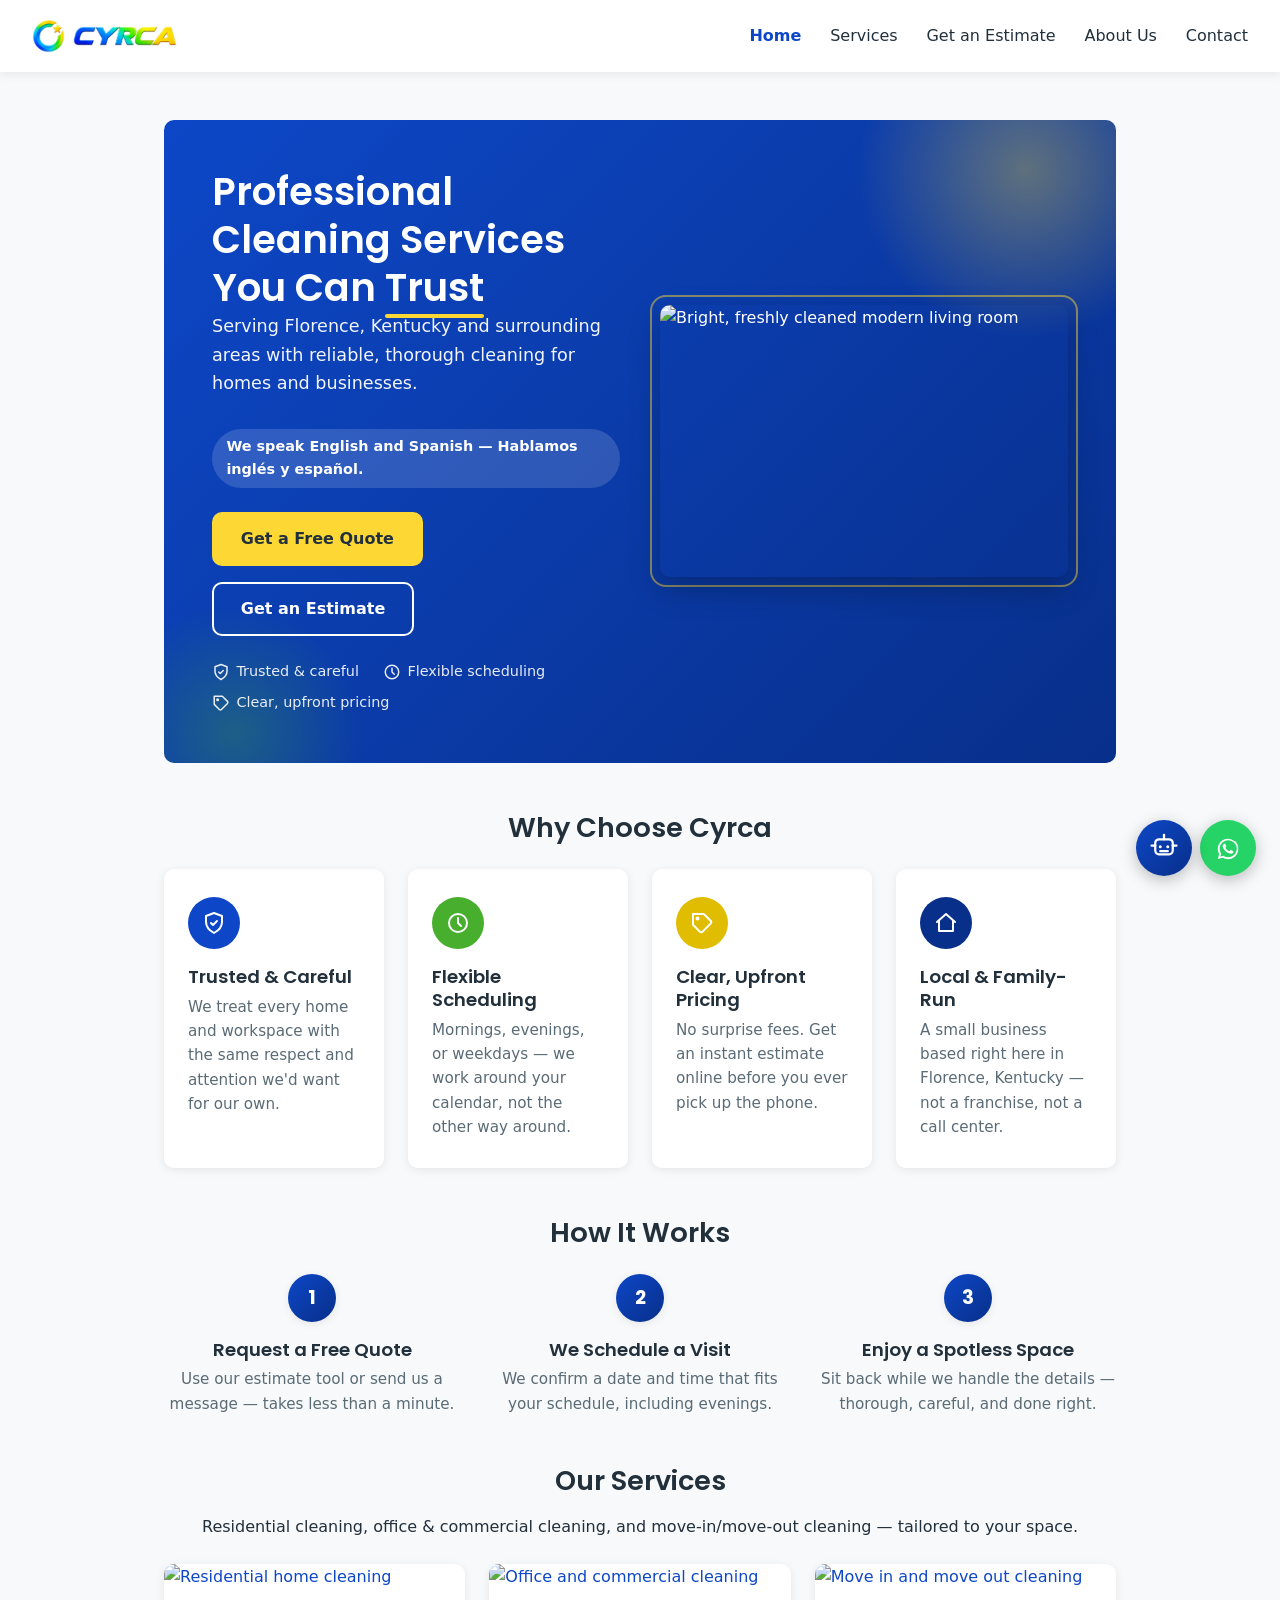
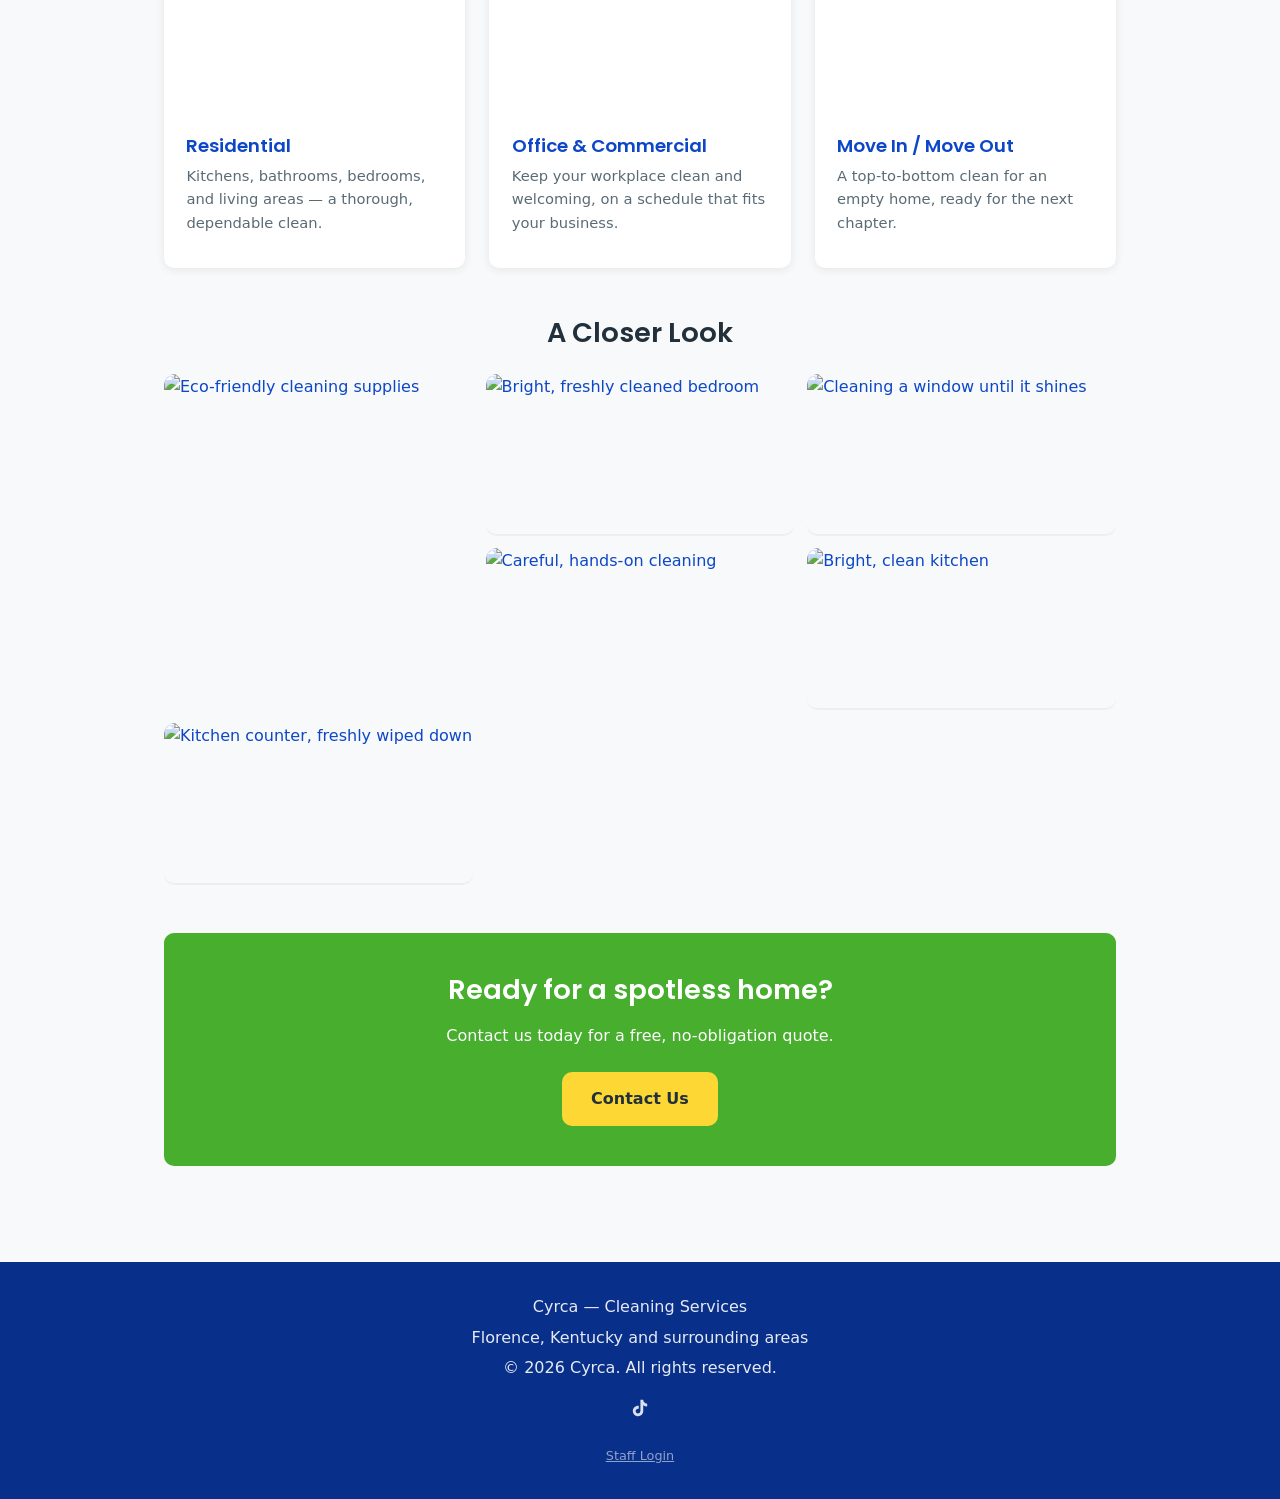
==== commit 377fdd2d: "Etapa 3, Fase 1: widget del chatbot (boton robot + panel chico) Boton flotante con icono de robot al" ====
--- a/index.html
+++ b/index.html
@@ -9,7 +9,7 @@
   <link rel="preconnect" href="https://fonts.gstatic.com" crossorigin>
   <link href="https://fonts.googleapis.com/css2?family=Poppins:wght@600;700&display=swap" rel="stylesheet">
   <link rel="icon" href="img/logo-icon.png" type="image/png">
-  <link rel="stylesheet" href="css/style.css?v=22">
+  <link rel="stylesheet" href="css/style.css?v=23">
 </head>
 <body>
 
@@ -170,6 +170,33 @@
     </svg>
   </a>
 
+  <button type="button" id="chatbotToggle" class="chatbot-toggle" aria-label="Chat with Cyrca's assistant">
+    <svg viewBox="0 0 24 24" width="30" height="30" fill="none" stroke="#ffffff" stroke-width="1.8" stroke-linecap="round" stroke-linejoin="round" aria-hidden="true">
+      <line x1="12" y1="2" x2="12" y2="5"/>
+      <circle cx="12" cy="1.5" r="1" fill="#ffffff" stroke="none"/>
+      <rect x="5" y="5" width="14" height="12" rx="3"/>
+      <circle cx="9" cy="11" r="1.2" fill="#ffffff" stroke="none"/>
+      <circle cx="15" cy="11" r="1.2" fill="#ffffff" stroke="none"/>
+      <line x1="9" y1="14.5" x2="15" y2="14.5"/>
+      <line x1="2" y1="10" x2="5" y2="10"/>
+      <line x1="19" y1="10" x2="22" y2="10"/>
+    </svg>
+  </button>
+
+  <div class="chatbot-panel hidden" id="chatbotPanel">
+    <div class="chatbot-header">
+      <span class="chatbot-header-title">Cyrca Assistant</span>
+      <button type="button" id="chatbotClose" class="chatbot-close" aria-label="Close chat">&times;</button>
+    </div>
+    <div class="chatbot-messages" id="chatbotMessages">
+      <div class="chatbot-message chatbot-message-bot">Hi! I'm the Cyrca assistant. Ask me about pricing, hours, or our services.</div>
+    </div>
+    <form class="chatbot-input-row" id="chatbotForm">
+      <input type="text" id="chatbotInput" placeholder="Type your question..." autocomplete="off">
+      <button type="submit" aria-label="Send">&#10148;</button>
+    </form>
+  </div>
+
   <footer>
     <p>Cyrca — Cleaning Services</p>
     <p>Florence, Kentucky and surrounding areas</p>
@@ -185,5 +212,6 @@
   </footer>
 
   <script src="js/main.js?v=21"></script>
+  <script src="js/chatbot.js?v=1"></script>
 </body>
 </html>
--- a/css/style.css
+++ b/css/style.css
@@ -559,6 +559,162 @@
   transform: scale(1.08);
 }
 
+/* ===== Chatbot ===== */
+.chatbot-toggle {
+  position: fixed;
+  bottom: 1.5rem;
+  right: 5.5rem;
+  width: 56px;
+  height: 56px;
+  border-radius: 50%;
+  background: linear-gradient(135deg, var(--color-blue), var(--color-blue-dark));
+  border: none;
+  display: flex;
+  align-items: center;
+  justify-content: center;
+  box-shadow: 0 4px 16px rgba(0, 0, 0, 0.25);
+  cursor: pointer;
+  z-index: 100;
+  transition: transform 0.2s ease;
+}
+
+.chatbot-toggle:hover {
+  transform: scale(1.08);
+}
+
+.chatbot-toggle.hidden {
+  display: none;
+}
+
+.chatbot-panel {
+  position: fixed;
+  bottom: 1.5rem;
+  right: 5.5rem;
+  width: 320px;
+  max-width: calc(100vw - 2rem);
+  height: 420px;
+  max-height: calc(100vh - 6rem);
+  background-color: var(--color-white);
+  border-radius: var(--radius);
+  box-shadow: 0 10px 34px rgba(0, 0, 0, 0.28);
+  display: flex;
+  flex-direction: column;
+  overflow: hidden;
+  z-index: 101;
+}
+
+.chatbot-panel.hidden {
+  display: none;
+}
+
+.chatbot-header {
+  background: linear-gradient(135deg, var(--color-blue), var(--color-blue-dark));
+  color: var(--color-white);
+  padding: 0.9rem 1rem;
+  display: flex;
+  align-items: center;
+  justify-content: space-between;
+  flex-shrink: 0;
+}
+
+.chatbot-header-title {
+  font-family: var(--font-heading);
+  font-weight: 600;
+}
+
+.chatbot-close {
+  background: none;
+  border: none;
+  color: var(--color-white);
+  font-size: 1.4rem;
+  line-height: 1;
+  cursor: pointer;
+  padding: 0.2rem;
+}
+
+.chatbot-messages {
+  flex: 1;
+  overflow-y: auto;
+  padding: 1rem;
+  display: flex;
+  flex-direction: column;
+  gap: 0.6rem;
+  background-color: var(--color-bg);
+}
+
+.chatbot-message {
+  max-width: 85%;
+  padding: 0.6rem 0.9rem;
+  border-radius: 12px;
+  font-size: 0.9rem;
+  line-height: 1.4;
+}
+
+.chatbot-message-bot {
+  background-color: var(--color-white);
+  box-shadow: var(--shadow);
+  align-self: flex-start;
+  border-bottom-left-radius: 4px;
+}
+
+.chatbot-message-user {
+  background-color: var(--color-blue);
+  color: var(--color-white);
+  align-self: flex-end;
+  border-bottom-right-radius: 4px;
+}
+
+.chatbot-input-row {
+  display: flex;
+  gap: 0.5rem;
+  padding: 0.7rem;
+  border-top: 1px solid var(--color-bg);
+  flex-shrink: 0;
+}
+
+.chatbot-input-row input {
+  flex: 1;
+  padding: 0.6rem 0.8rem;
+  border: 1px solid #d3dbe0;
+  border-radius: 999px;
+  font-family: var(--font-body);
+  font-size: 0.9rem;
+}
+
+.chatbot-input-row input:focus {
+  outline: none;
+  border-color: var(--color-blue);
+}
+
+.chatbot-input-row button {
+  width: 38px;
+  height: 38px;
+  flex-shrink: 0;
+  border-radius: 50%;
+  background-color: var(--color-blue);
+  color: var(--color-white);
+  border: none;
+  cursor: pointer;
+  font-size: 1rem;
+}
+
+@media (max-width: 600px) {
+  .chatbot-toggle {
+    bottom: 1rem;
+    right: 4.8rem;
+    width: 50px;
+    height: 50px;
+  }
+
+  .chatbot-panel {
+    right: 1rem;
+    left: 1rem;
+    bottom: 1rem;
+    width: auto;
+    height: min(420px, 70vh);
+  }
+}
+
 /* Tarjetas de servicio con foto arriba */
 .service-details {
   background-color: var(--color-white);
